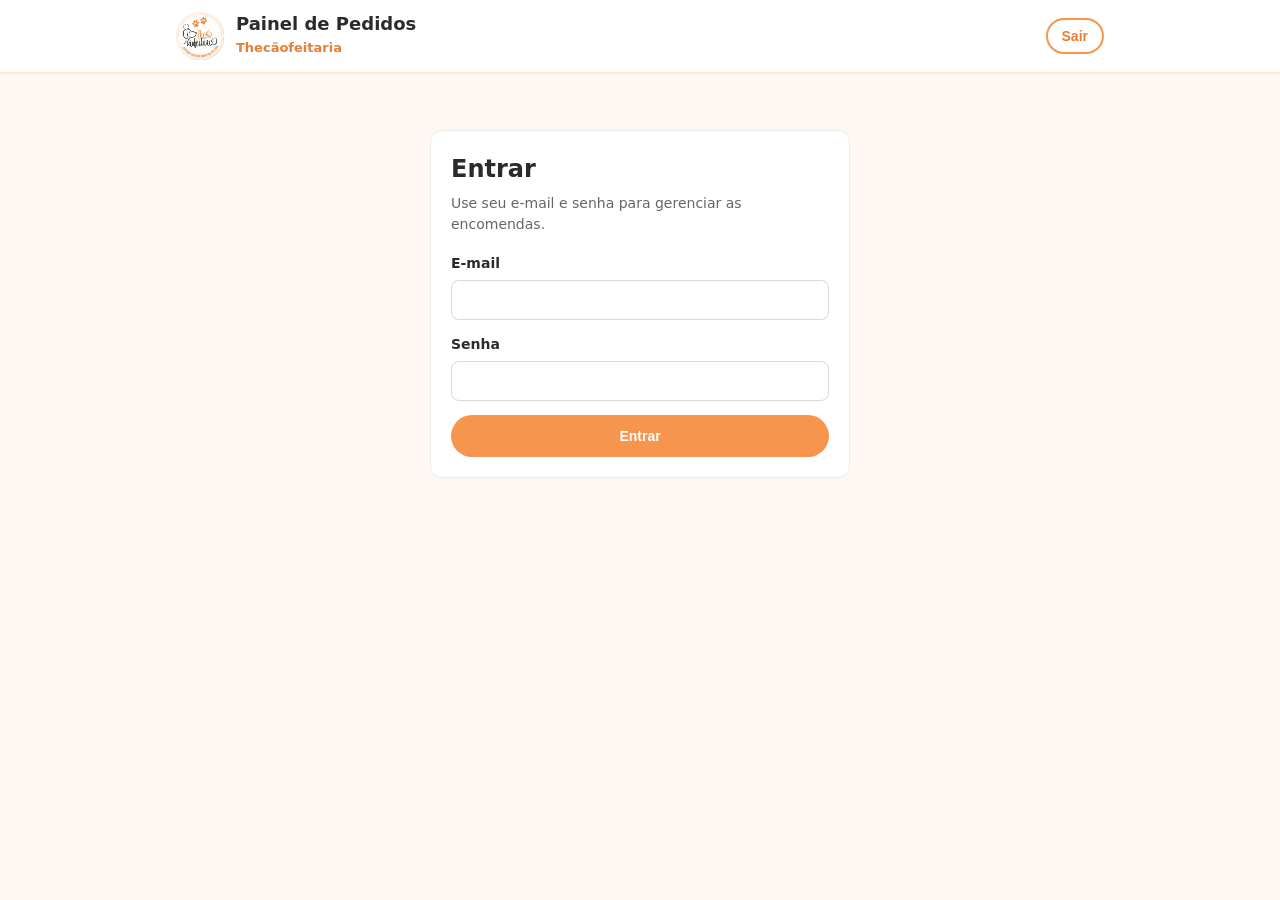
==== admin.html @ 559ac991 "Add files via upload" ====
<!DOCTYPE html>
<html lang="pt-BR">
<head>
    <meta charset="UTF-8">
    <meta name="viewport" content="width=device-width, initial-scale=1.0">
    <meta http-equiv="Content-Security-Policy" content="default-src 'self'; script-src 'self'; style-src 'self'; img-src 'self' data:; connect-src 'self' https://*.supabase.co; object-src 'none'; base-uri 'self';">
    <title>Painel de Pedidos | Thecãofeitaria</title>
    <link rel="stylesheet" href="css/admin.css">
    <script src="js/config.js" defer></script>
    <script src="js/admin.js" defer></script>
</head>
<body>
    <header class="admin-header">
        <div class="container header-inner">
            <div class="brand">
                <img src="images/logo.jpeg" alt="Thecãofeitaria">
                <div>
                    <h1>Painel de Pedidos</h1>
                    <span>Thecãofeitaria</span>
                </div>
            </div>
            <button type="button" id="btn-logout" class="btn btn-outline btn-sm" hidden>Sair</button>
        </div>
    </header>

    <main class="container main-content">
        <section id="login-view" class="card login-card">
            <h2>Entrar</h2>
            <p class="muted">Use seu e-mail e senha para gerenciar as encomendas.</p>

            <form id="login-form" class="stack">
                <div class="field">
                    <label for="login-email">E-mail</label>
                    <input type="email" id="login-email" autocomplete="email" required>
                </div>
                <div class="field">
                    <label for="login-password">Senha</label>
                    <input type="password" id="login-password" autocomplete="current-password" required>
                </div>
                <p id="login-erro" class="error-msg" role="alert" hidden></p>
                <button type="submit" id="btn-login" class="btn btn-primary btn-block">Entrar</button>
            </form>
        </section>

        <section id="orders-view" hidden>
            <div class="toolbar">
                <div class="tabs" role="tablist">
                    <button type="button" class="tab active" data-filter="ativos">Ativos</button>
                    <button type="button" class="tab" data-filter="entregues">Entregues</button>
                    <button type="button" class="tab" data-filter="todos">Todos</button>
                </div>
                <div class="search-row">
                    <input type="search" id="search-input" placeholder="Buscar por nome do cliente ou código (TCF-...)">
                    <button type="button" id="btn-refresh" class="btn btn-outline btn-sm">Atualizar</button>
                </div>
            </div>

            <p id="orders-status" class="muted status-msg" hidden></p>
            <div id="orders-list" class="orders-grid"></div>
        </section>
    </main>
</body>
</html>
---- css/admin.css ----
:root {
    --bg: #fff8f2;
    --surface: #ffffff;
    --orange: #f7944d;
    --orange-hover: #e57f35;
    --orange-tint: #ffead9;
    --text: #2b2b2b;
    --muted: #666666;
    --border: #ececec;
    --danger: #c93b2b;
    --radius: 12px;
}

* {
    margin: 0;
    padding: 0;
    box-sizing: border-box;
}

body {
    font-family: 'Segoe UI', system-ui, -apple-system, sans-serif;
    background-color: var(--bg);
    color: var(--text);
    line-height: 1.5;
}

.container {
    width: 100%;
    max-width: 960px;
    margin: 0 auto;
    padding: 0 16px;
}

.admin-header {
    background-color: var(--surface);
    border-bottom: 2px solid var(--orange-tint);
    padding: 12px 0;
}

.header-inner {
    display: flex;
    align-items: center;
    justify-content: space-between;
    gap: 12px;
}

.brand {
    display: flex;
    align-items: center;
    gap: 12px;
}

.brand img {
    width: 48px;
    height: 48px;
    object-fit: cover;
    border-radius: 8px;
}

.brand h1 {
    font-size: 18px;
    line-height: 1.2;
}

.brand span {
    font-size: 13px;
    color: var(--orange-hover);
    font-weight: 600;
}

.main-content {
    padding-top: 24px;
    padding-bottom: 40px;
}

.card {
    background-color: var(--surface);
    border: 1px solid var(--border);
    border-radius: var(--radius);
    padding: 20px;
}

.login-card {
    max-width: 420px;
    margin: 32px auto;
}

.login-card h2 {
    margin-bottom: 6px;
}

.muted {
    color: var(--muted);
    font-size: 14px;
}

.stack {
    display: flex;
    flex-direction: column;
    gap: 14px;
    margin-top: 18px;
}

.field {
    display: flex;
    flex-direction: column;
    gap: 6px;
}

.field label {
    font-size: 14px;
    font-weight: 600;
}

.field input,
.search-row input,
.status-select {
    width: 100%;
    padding: 10px 12px;
    border: 1px solid #d9d9d9;
    border-radius: 8px;
    font-size: 15px;
    font-family: inherit;
    background-color: var(--surface);
    color: var(--text);
}

.field input:focus,
.search-row input:focus,
.status-select:focus {
    outline: none;
    border-color: var(--orange);
}

.btn {
    display: inline-flex;
    align-items: center;
    justify-content: center;
    min-height: 42px;
    padding: 8px 18px;
    border-radius: 999px;
    font-weight: 600;
    font-size: 14px;
    cursor: pointer;
    border: 2px solid transparent;
}

.btn-primary {
    background-color: var(--orange);
    color: #ffffff;
}

.btn-primary:hover {
    background-color: var(--orange-hover);
}

.btn-outline {
    background-color: transparent;
    border-color: var(--orange);
    color: var(--orange-hover);
}

.btn-sm {
    min-height: 36px;
    padding: 6px 14px;
}

.btn-block {
    width: 100%;
}

.error-msg {
    color: var(--danger);
    font-size: 14px;
    font-weight: 600;
}

.toolbar {
    display: flex;
    flex-direction: column;
    gap: 12px;
    margin-bottom: 18px;
}

.tabs {
    display: flex;
    gap: 8px;
    flex-wrap: wrap;
}

.tab {
    padding: 8px 16px;
    border-radius: 999px;
    border: 1px solid var(--border);
    background-color: var(--surface);
    color: var(--muted);
    font-weight: 600;
    font-size: 14px;
    cursor: pointer;
}

.tab.active {
    background-color: var(--orange);
    border-color: var(--orange);
    color: #ffffff;
}

.search-row {
    display: flex;
    gap: 8px;
}

.search-row input {
    flex: 1;
}

.status-msg {
    margin-bottom: 14px;
}

.orders-grid {
    display: grid;
    grid-template-columns: 1fr;
    gap: 14px;
}

.order-card {
    background-color: var(--surface);
    border: 1px solid var(--border);
    border-radius: var(--radius);
    padding: 16px;
    display: flex;
    flex-direction: column;
    gap: 12px;
}

.order-top {
    display: flex;
    justify-content: space-between;
    align-items: flex-start;
    gap: 10px;
    border-bottom: 1px solid var(--border);
    padding-bottom: 10px;
}

.order-code {
    font-size: 13px;
    font-weight: 700;
    color: var(--orange-hover);
}

.order-date {
    font-size: 15px;
    font-weight: 700;
}

.order-meta {
    font-size: 14px;
    color: var(--muted);
}

.order-meta strong {
    color: var(--text);
}

.order-items {
    list-style: none;
    background-color: var(--bg);
    border-radius: 8px;
    padding: 10px 12px;
    font-size: 14px;
    display: flex;
    flex-direction: column;
    gap: 4px;
}

.order-obs {
    font-size: 13px;
    color: var(--muted);
    border-left: 3px solid var(--orange);
    padding-left: 10px;
}

.order-values {
    display: flex;
    justify-content: space-between;
    font-size: 14px;
    padding-top: 6px;
    border-top: 1px dashed var(--border);
}

.order-actions {
    display: flex;
    gap: 8px;
    align-items: center;
}

.btn-delete {
    border: none;
    background: transparent;
    color: var(--danger);
    font-size: 13px;
    font-weight: 600;
    cursor: pointer;
    padding: 8px 6px;
}

@media (min-width: 768px) {
    .toolbar {
        flex-direction: row;
        justify-content: space-between;
        align-items: center;
    }

    .search-row {
        min-width: 340px;
    }

    .orders-grid {
        grid-template-columns: repeat(2, 1fr);
    }
}
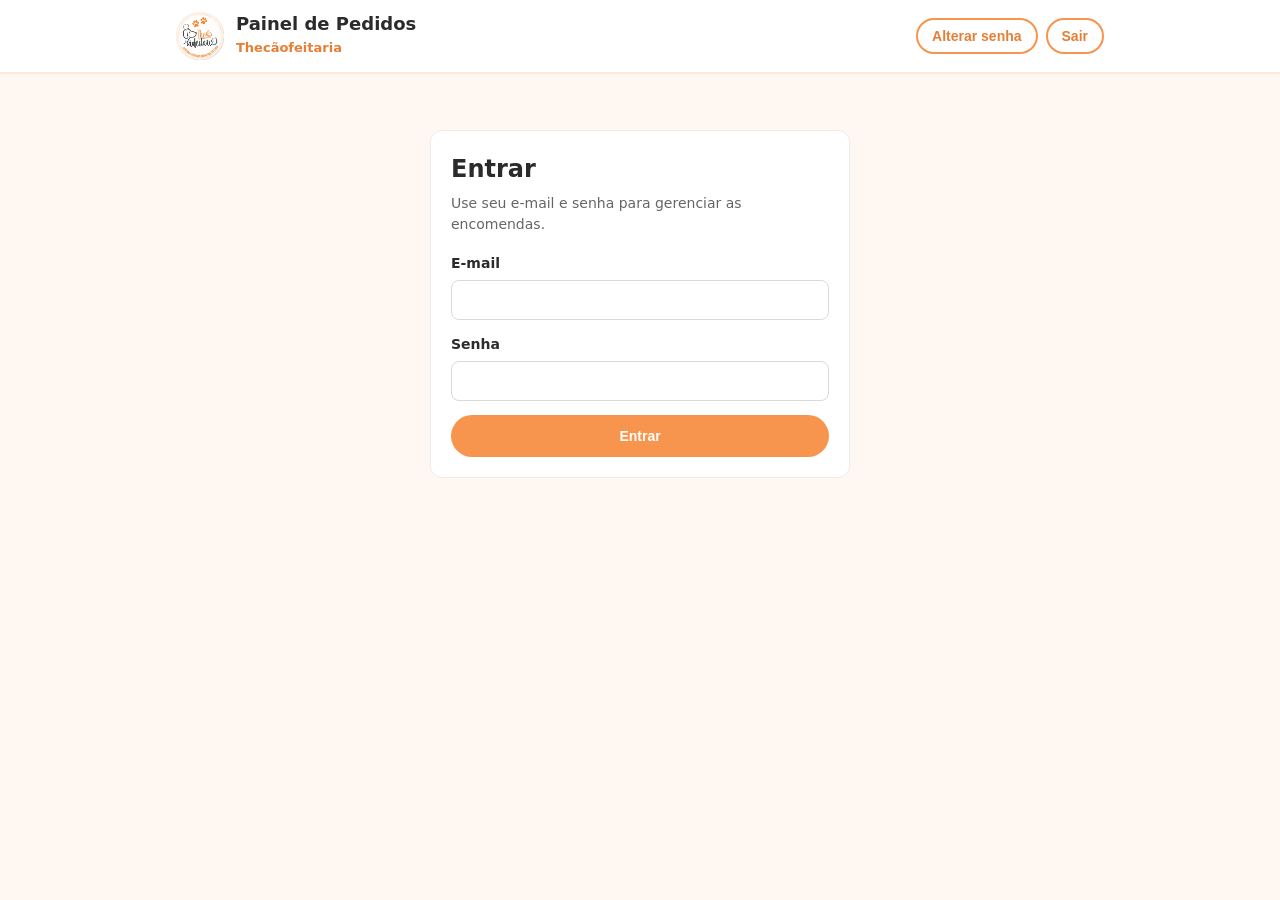
==== commit 34cff769: "Add files via upload" ====
--- a/admin.html
+++ b/admin.html
@@ -19,7 +19,10 @@
                     <span>Thecãofeitaria</span>
                 </div>
             </div>
-            <button type="button" id="btn-logout" class="btn btn-outline btn-sm" hidden>Sair</button>
+            <div class="header-actions">
+                <button type="button" id="btn-open-password" class="btn btn-outline btn-sm" hidden>Alterar senha</button>
+                <button type="button" id="btn-logout" class="btn btn-outline btn-sm" hidden>Sair</button>
+            </div>
         </div>
     </header>
 
@@ -42,6 +45,27 @@
             </form>
         </section>
 
+        <section id="password-view" class="card login-card" hidden>
+            <h2>Alterar senha</h2>
+            <p class="muted">Escolha uma nova senha com pelo menos 6 caracteres.</p>
+
+            <form id="password-form" class="stack">
+                <div class="field">
+                    <label for="new-password">Nova senha</label>
+                    <input type="password" id="new-password" minlength="6" autocomplete="new-password" required>
+                </div>
+                <div class="field">
+                    <label for="confirm-password">Confirmar nova senha</label>
+                    <input type="password" id="confirm-password" minlength="6" autocomplete="new-password" required>
+                </div>
+                <p id="password-msg" class="error-msg" role="alert" hidden></p>
+                <div class="row-actions">
+                    <button type="submit" id="btn-save-password" class="btn btn-primary">Salvar senha</button>
+                    <button type="button" id="btn-cancel-password" class="btn btn-outline">Voltar</button>
+                </div>
+            </form>
+        </section>
+
         <section id="orders-view" hidden>
             <div class="toolbar">
                 <div class="tabs" role="tablist">
--- a/css/admin.css
+++ b/css/admin.css
@@ -44,6 +44,12 @@
     gap: 12px;
 }
 
+.header-actions {
+    display: flex;
+    align-items: center;
+    gap: 8px;
+}
+
 .brand {
     display: flex;
     align-items: center;
@@ -175,6 +181,22 @@
     font-weight: 600;
 }
 
+.success-msg {
+    color: #1f7a3e;
+    font-size: 14px;
+    font-weight: 600;
+}
+
+.row-actions {
+    display: flex;
+    gap: 8px;
+    flex-wrap: wrap;
+}
+
+.row-actions .btn {
+    flex: 1;
+}
+
 .toolbar {
     display: flex;
     flex-direction: column;
